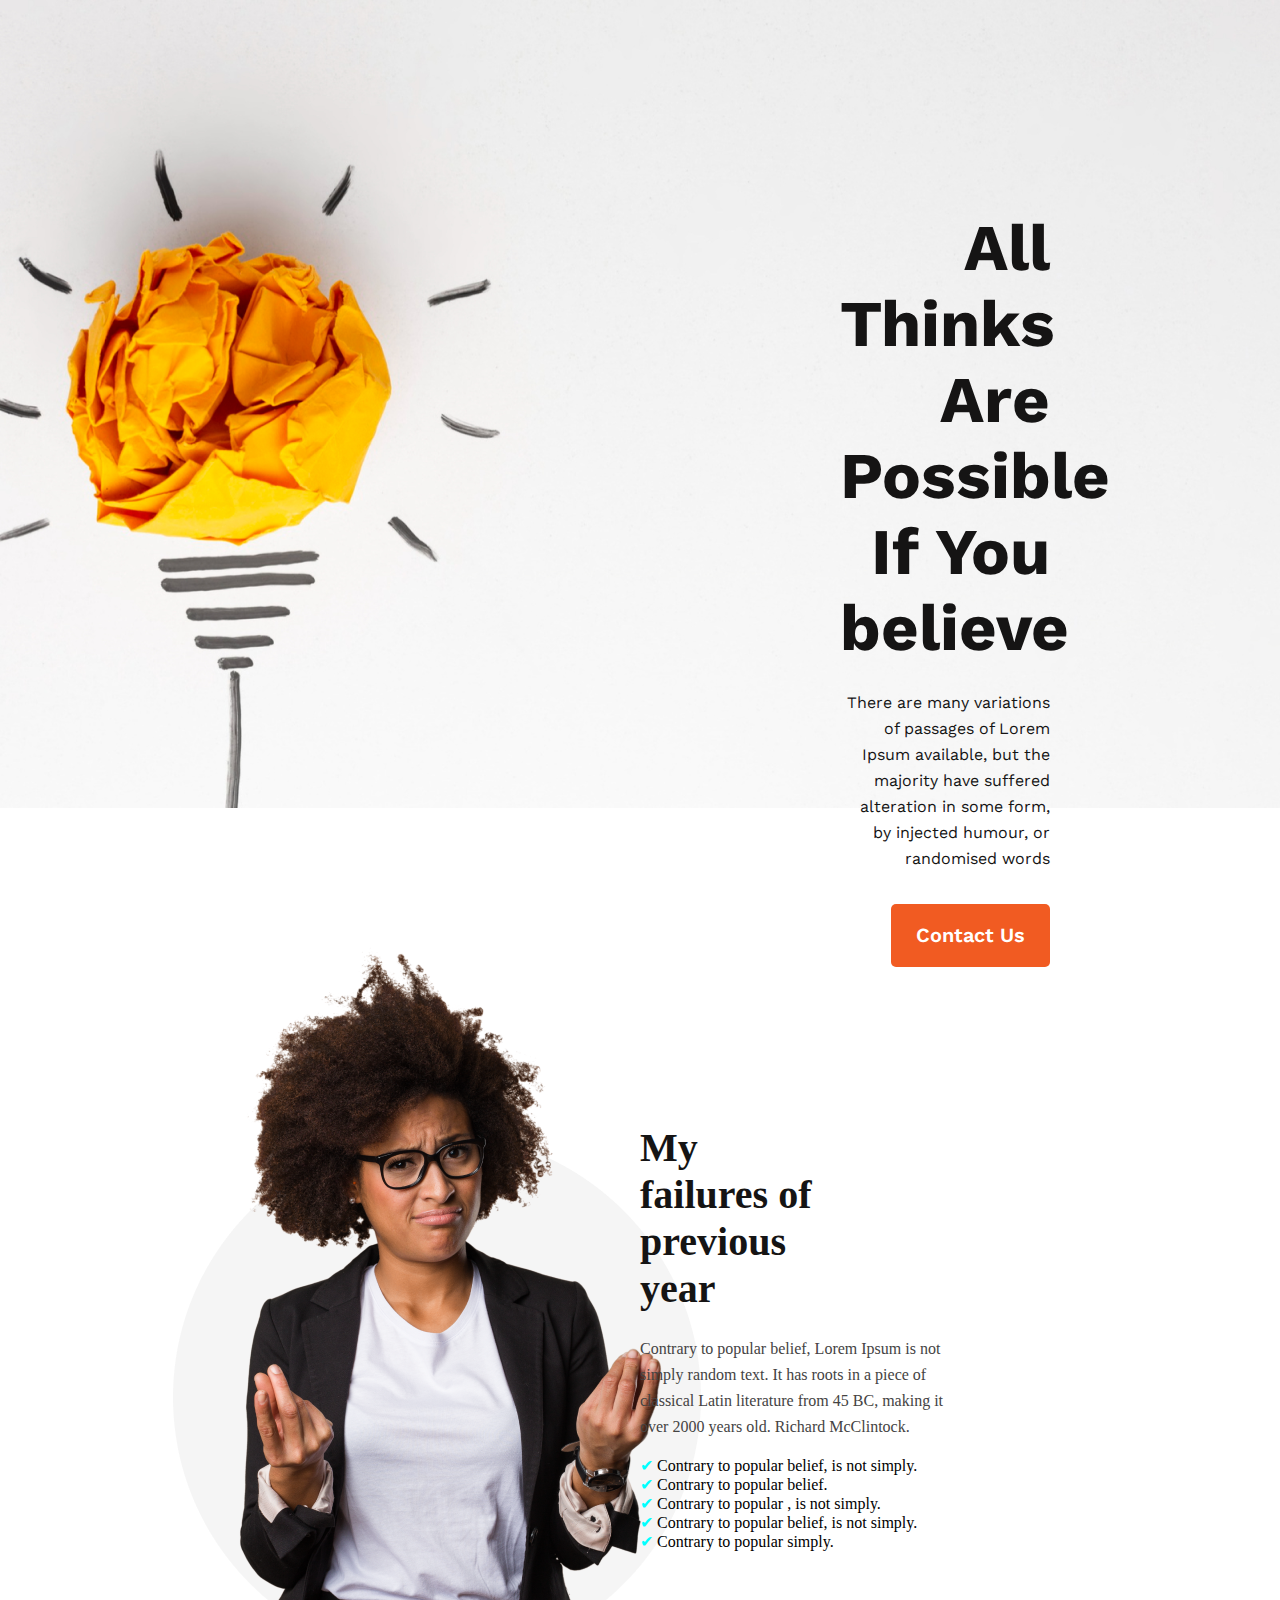
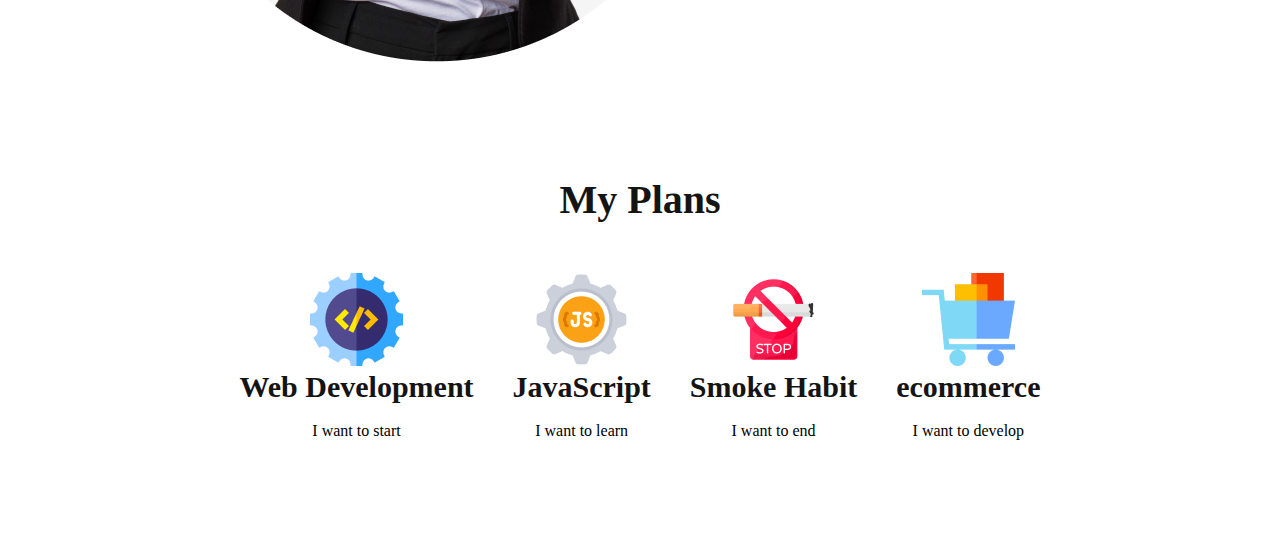
==== index.html @ 74bc1f3d "new year project-2" ====
<!DOCTYPE html>
<html lang="en">
  <head>
    <meta charset="UTF-8" />
    <meta name="viewport" content="width=device-width, initial-scale=1.0" />
    <title>New Year 2024</title>
    <link rel="preconnect" href="https://fonts.googleapis.com" />
    <link rel="preconnect" href="https://fonts.gstatic.com" crossorigin />
    <link
      href="https://fonts.googleapis.com/css2?family=Work+Sans:ital,wght@0,100..900;1,100..900&display=swap"
      rel="stylesheet"
    />

    <style>
      * {
        margin: 0;
        padding: 0;
        box-sizing: border-box;
      }
      .section-1 {
        background-image: url("images/banner/banner1.png");
        background-repeat: none;
        background-size: cover;
        max-height: 808px;
        background-position: center;
      }
      .heading-content {
        text-align: right;
        padding: 210px 230px 160px 840px;
        text-wrap: normal;
      }
      .heading-title {
        color: #151414;
        text-align: right;
        font-family: "Work Sans";
        font-size: 65px;
        font-style: normal;
        font-weight: 700;
        line-height: normal;
      }
      .heading-description {
        color: #151414;
        text-align: right;
        font-family: "Work Sans";
        font-size: 16px;
        font-style: normal;
        font-weight: 400;
        line-height: 26px;
        margin-top: 24px;
        margin-bottom: 32px;
      }
      .btn-primary {
        color: #ffffff;
        font-family: "Work Sans";
        font-size: 20px;
        font-style: normal;
        font-weight: 600;
        line-height: 23px;
        letter-spacing: 0em;
        text-align: center;
        background-color: #f15b22;
        border-radius: 5px;
        padding: 20px 25px;
        border: none;
      }

      .container {
        display: flex;
        justify-content: space-around;
        align-items: center;
        margin-top: 130px;
      }
      .body-section {
        width: 50%;
        align-items: center;
      }
      .body-title {
        color: #151414;
        font-size: 40px;
        font-weight: 700;
        margin-right: 450px;
      }
      .body-description {
        color: #444343;
        font-size: 16px;
        font-weight: 400;
        line-height: 26px; /* 162.5% */
        margin-right: 320px;
        margin-top: 24px;
      }
      ul {
        list-style-type: none;
        margin-top: 16px;
      }
      ul li:before {
        content: "\2714\0020";
        color: aqua;
      }
      .body-image {
        margin-left: 150px;
      }
      .margin {
        margin-top: 70px;
      }
      .section-3 {
        margin: 110px 220px;
        text-align: center;
      }

      .plan-name {
        color: #151414;
        font-size: 40px;
        font-weight: 700;
        margin-bottom: 50px;
      }
      .my-plan {
        display: flex;
        justify-content: space-around;
        align-items: center;
      }
      plan img {
        width: 92px;
        height: 92px;
      }
      .plan-title {
        color: #151414;
        font-size: 30px;
        font-weight: 700;
        margin-bottom: 18px;
      }
    </style>
  </head>
  <body>
    <main>
      <section class="section-1">
        <div class="heading-content">
          <h3 class="heading-title">All Thinks Are Possible If You believe</h3>
          <p class="heading-description">
            There are many variations of passages of Lorem Ipsum available, but
            the majority have suffered alteration in some form, by injected
            humour, or randomised words
          </p>
          <button class="btn-primary" type="button">Contact Us</button>
        </div>
      </section>
      <section class="section-2">
        <div class="container">
          <div class="body-section">
            <img class="body-image" src="./images/person.png" alt="" />
          </div>
          <div class="body-section margin">
            <h3 class="body-title">My failures of previous year</h3>
            <p class="body-description">
              Contrary to popular belief, Lorem Ipsum is not simply random text.
              It has roots in a piece of classical Latin literature from 45 BC,
              making it over 2000 years old. Richard McClintock.
            </p>
            <ul>
              <li>Contrary to popular belief, is not simply.</li>
              <li>Contrary to popular belief.</li>
              <li>Contrary to popular , is not simply.</li>
              <li>Contrary to popular belief, is not simply.</li>
              <li>Contrary to popular simply.</li>
            </ul>
          </div>
        </div>
      </section>

      <section class="section-3">
        <h3 class="plan-name">My Plans</h3>
        <div class="my-plan">
          <div class="plan">
            <img src="images/icons/web.png" alt="" />
            <h3 class="plan-title">Web Development</h3>
            <p class="plan-description">I want to start</p>
          </div>
          <div class="plan">
            <img src="images/icons/js.png" alt="" />
            <h3 class="plan-title">JavaScript</h3>
            <p class="plan-description">I want to learn</p>
          </div>
          <div class="plan">
            <img src="images/icons/smoke.png" alt="" />
            <h3 class="plan-title">Smoke Habit</h3>
            <p class="plan-description">I want to end</p>
          </div>
          <div class="plan">
            <img src="images/icons/ecom.png" alt="" />
            <h3 class="plan-title">ecommerce</h3>
            <p class="plan-description">I want to develop</p>
          </div>
        </div>
      </section>
    </main>
    <footer></footer>
  </body>
</html>
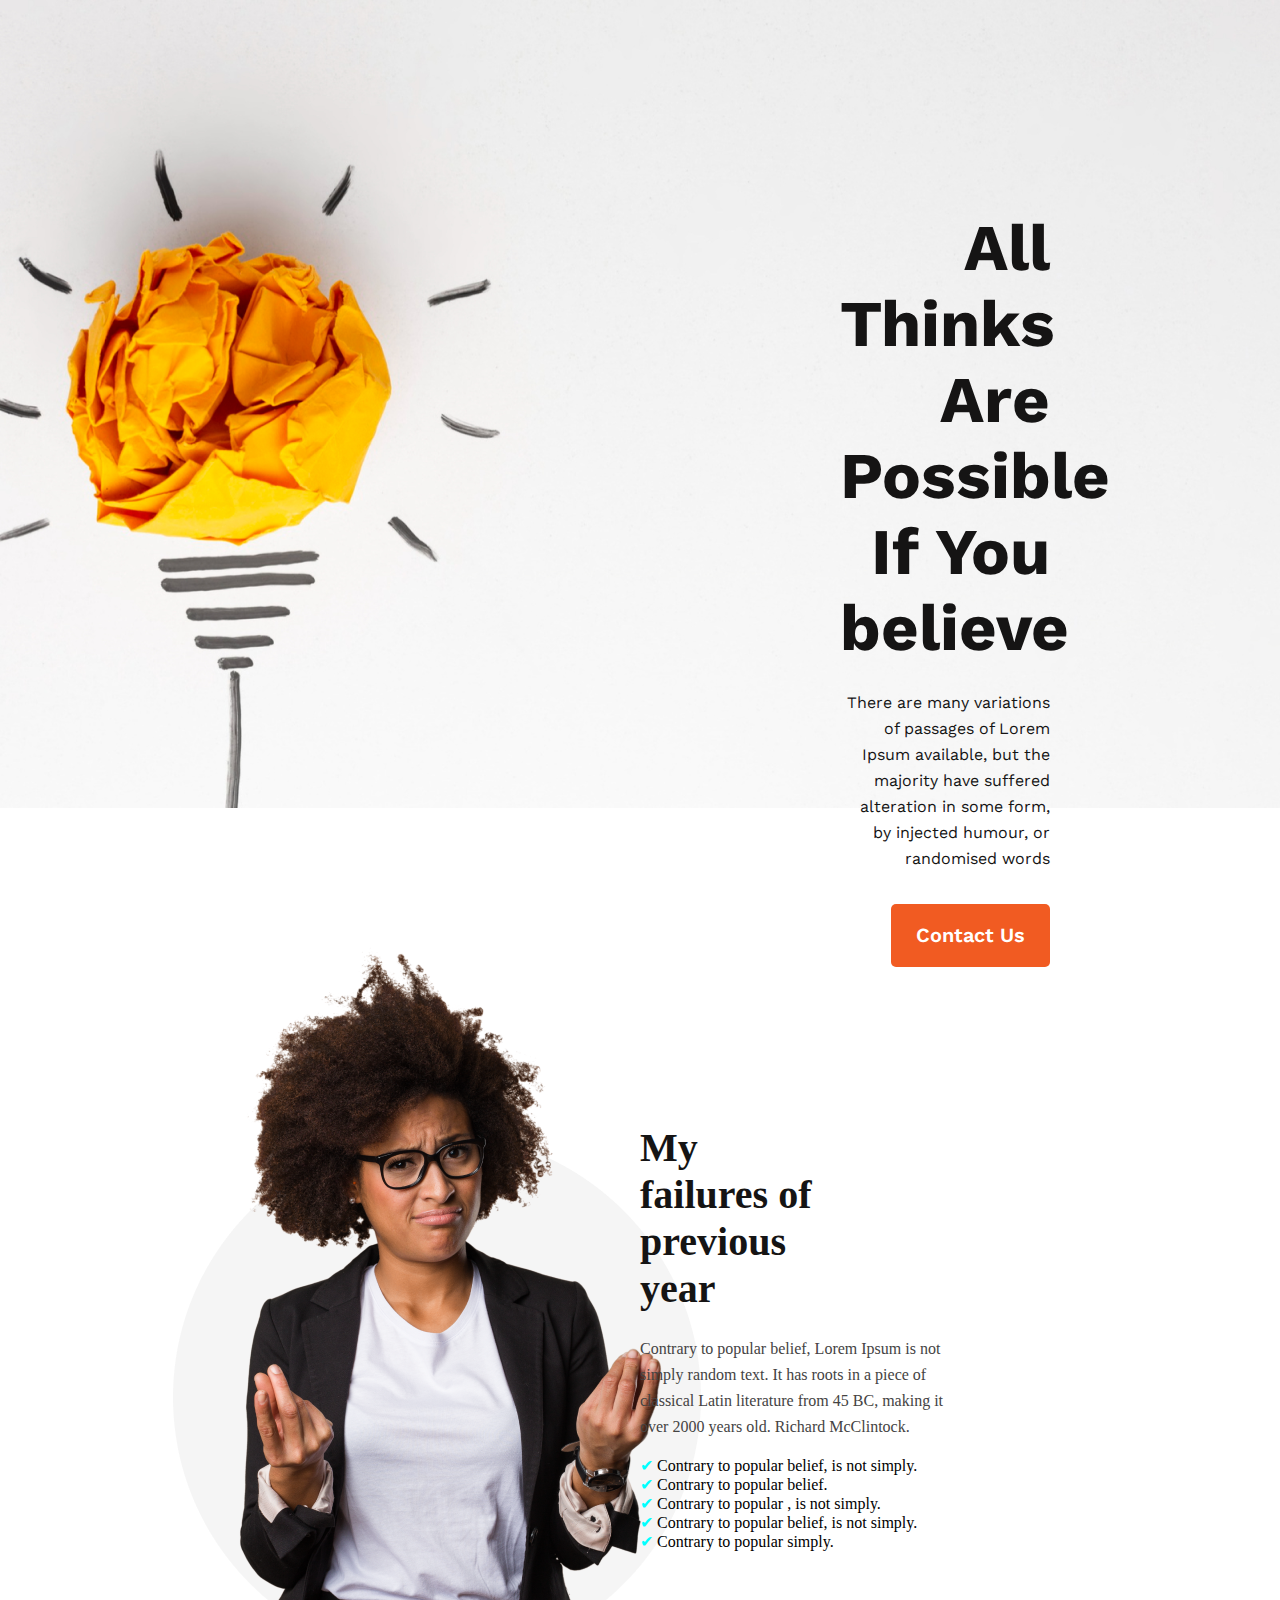
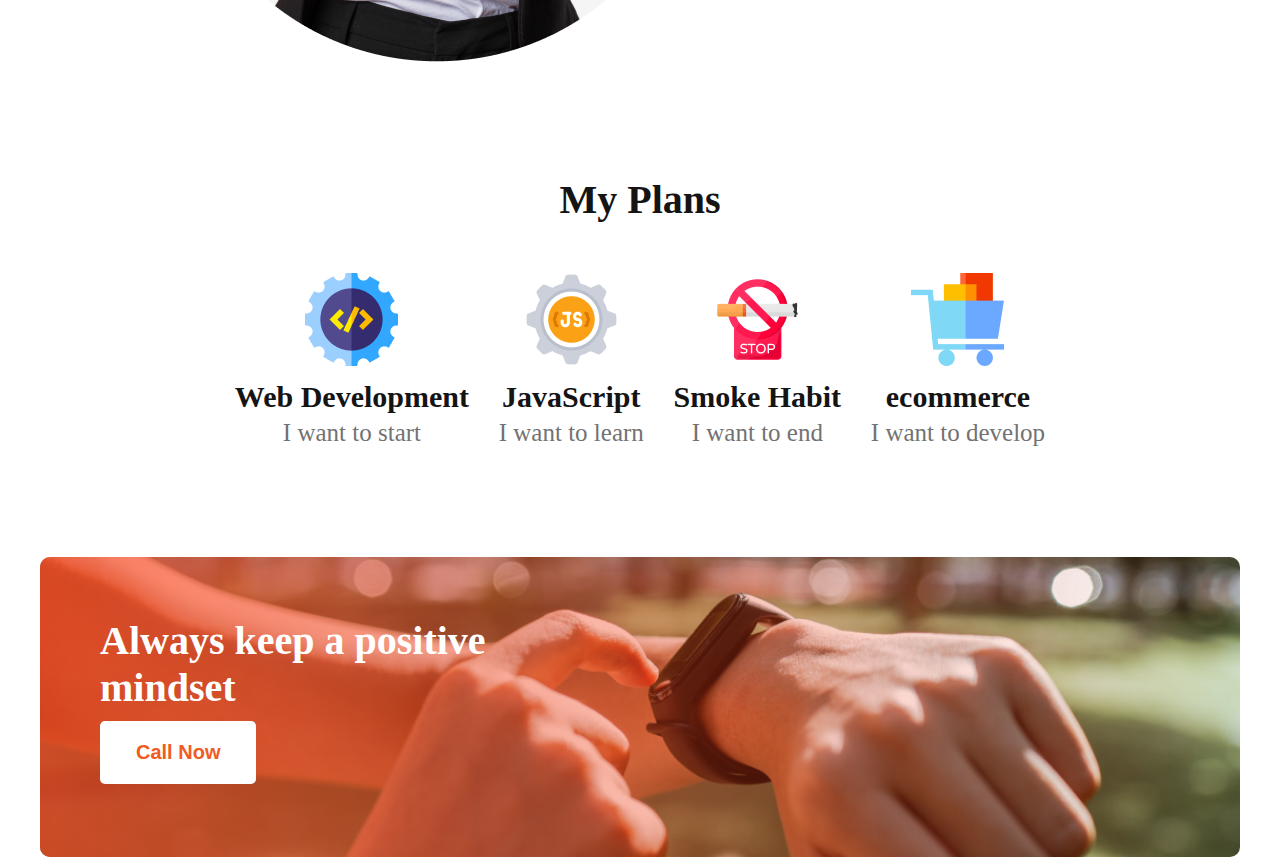
==== commit 2dbfd534: "call section" ====
--- a/index.html
+++ b/index.html
@@ -126,7 +126,68 @@
         color: #151414;
         font-size: 30px;
         font-weight: 700;
-        margin-bottom: 18px;
+        margin-top: 10px;
+      }
+      .plan-description {
+        color: #737272;
+        text-align: center;
+        font-size: 25px;
+        font-weight: 500;
+        margin-top: 5px;
+      }
+
+      .section-4 {
+        display: flex;
+        justify-content: center;
+        align-items: center;
+      }
+
+      .image-overlay {
+        position: relative;
+        height: 300px; /* Adjust height as needed */
+        width: 1200px; /* Adjust width as needed */
+        background-image: url("images/watch.png"); /* Replace 'your-image-url.jpg' with your image URL */
+        background-size: cover;
+        background-position: center;
+        border-radius: 10px;
+      }
+
+      .image-overlay::before {
+        content: "";
+        position: absolute;
+        top: 0;
+        left: 0;
+        width: 100%;
+        height: 100%;
+        background: linear-gradient(
+          to left,
+          rgba(245, 100, 47, 0) 0%,
+          rgba(248, 68, 28, 0.721) 100%
+        );
+        border-radius: 10px;
+      }
+
+      .text-container {
+        position: absolute;
+        color: white; /* Adjust text color as needed */
+      }
+
+      .call-description {
+        color: #fff;
+        font-size: 40px;
+        font-weight: 700;
+        margin: 60px 700px 10px 60px;
+      }
+      .btn-call {
+        border-radius: 5px;
+        background: #fff;
+        padding: 20px 36px;
+        border: none;
+        margin: 0px 910px 0px 60px;
+        color: #f15b22;
+        text-align: center;
+        font-size: 20px;
+        font-weight: 600;
       }
     </style>
   </head>
@@ -191,6 +252,14 @@
           </div>
         </div>
       </section>
+      <section class="section-4">
+        <div class="image-overlay">
+          <div class="text-container">
+            <h3 class="call-description">Always keep a positive mindset</h3>
+            <button class="btn-call" type="button">Call Now</button>
+          </div>
+        </div>
+      </section>
     </main>
     <footer></footer>
   </body>
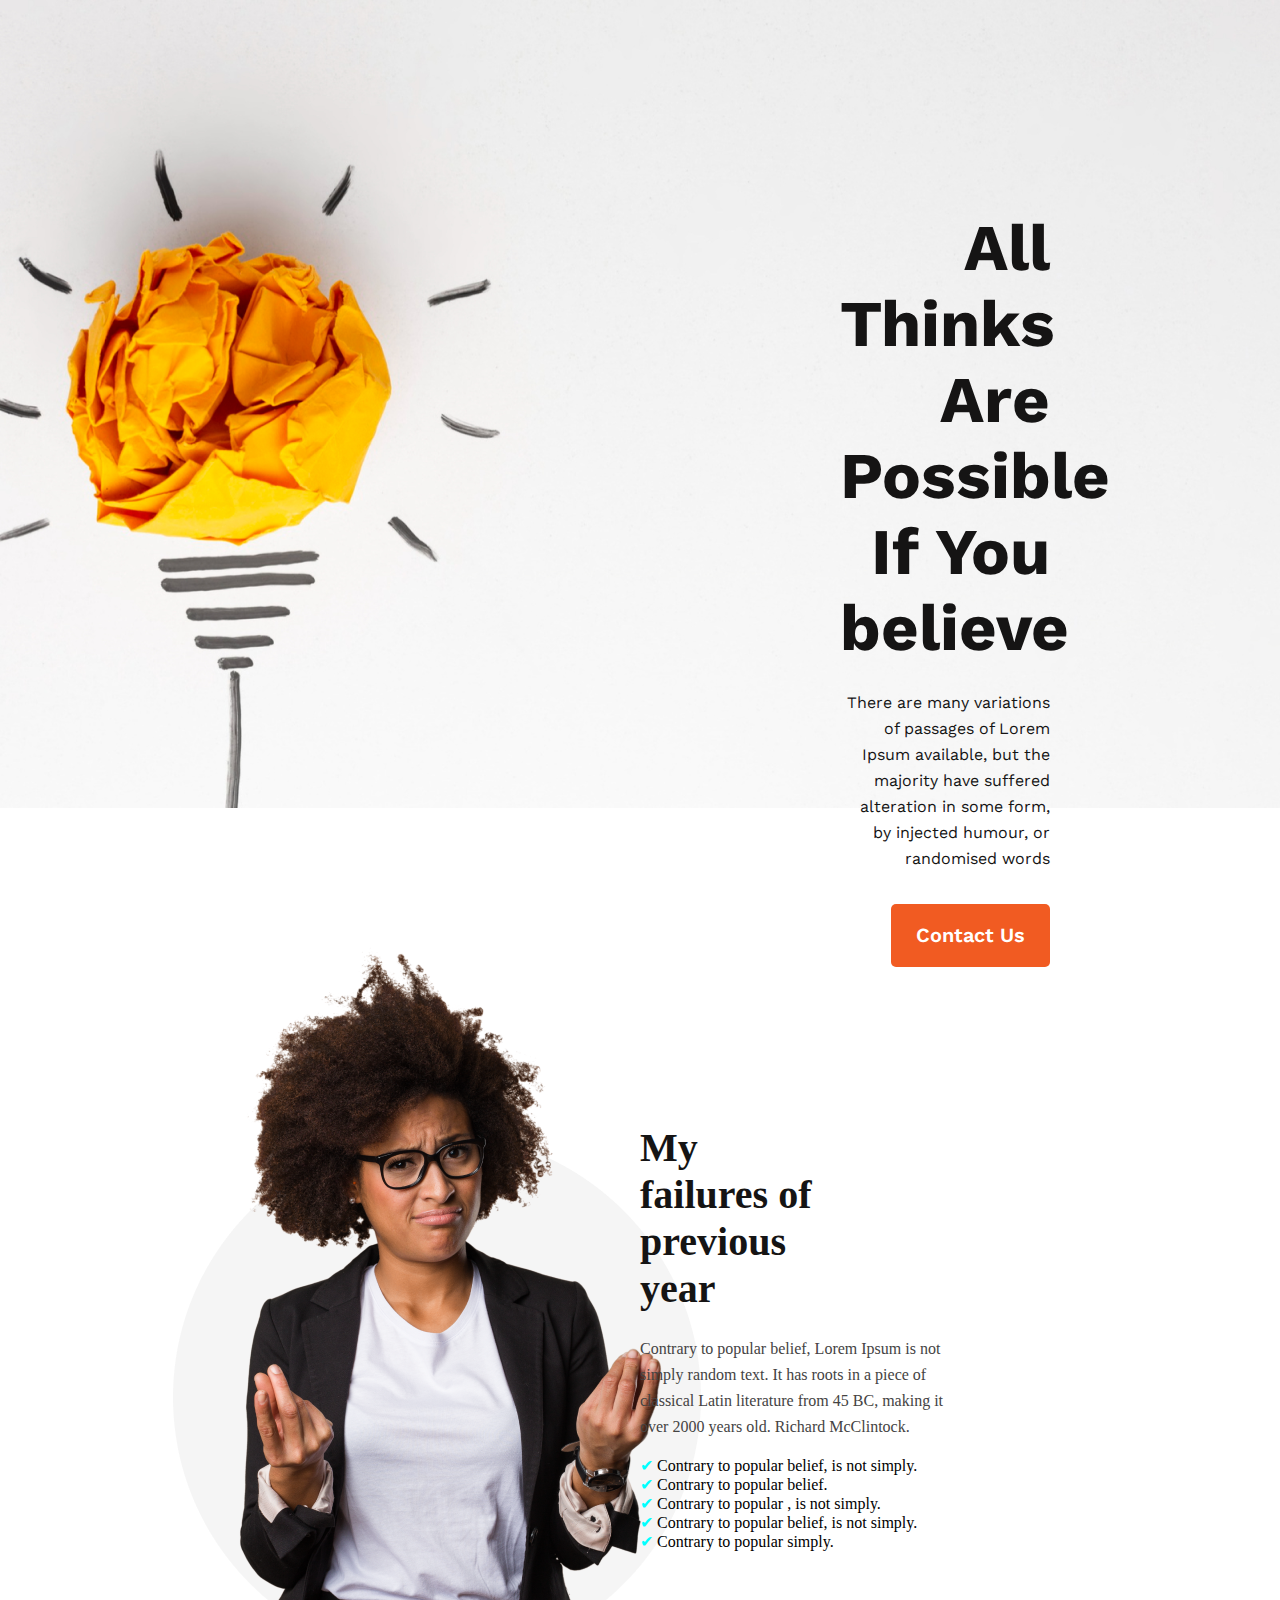
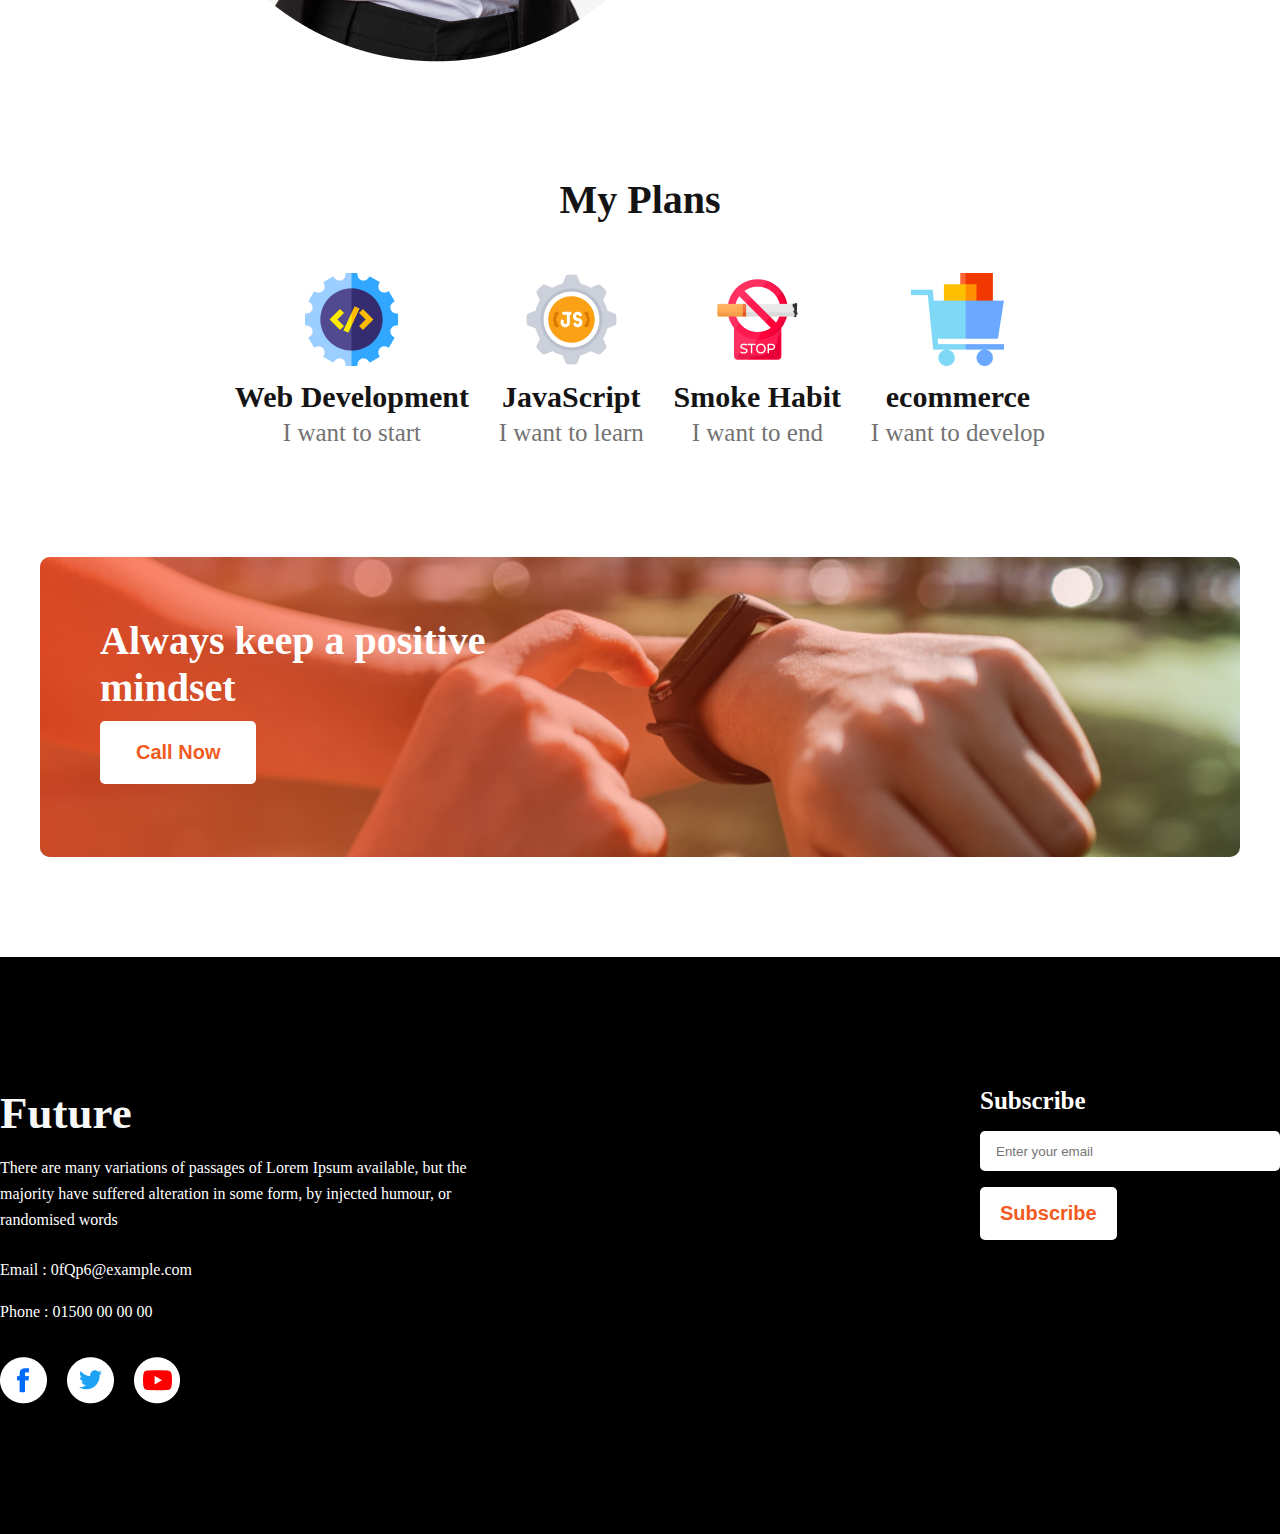
==== commit 3e293359: "Completed project 2" ====
--- a/index.html
+++ b/index.html
@@ -144,9 +144,9 @@
 
       .image-overlay {
         position: relative;
-        height: 300px; /* Adjust height as needed */
-        width: 1200px; /* Adjust width as needed */
-        background-image: url("images/watch.png"); /* Replace 'your-image-url.jpg' with your image URL */
+        height: 300px;
+        width: 1200px;
+        background-image: url("images/watch.png");
         background-size: cover;
         background-position: center;
         border-radius: 10px;
@@ -188,6 +188,78 @@
         text-align: center;
         font-size: 20px;
         font-weight: 600;
+      }
+
+      footer {
+        background-color: #000000;
+        margin-top: 100px;
+      }
+
+      .section-5 {
+        display: flex;
+        justify-content: center;
+      }
+      .footer-title {
+        color: #f8f8f8;
+        font-size: 45px;
+        font-weight: 700;
+        margin-top: 130px;
+      }
+      .footer-description {
+        color: #fff;
+        font-size: 16px;
+        font-weight: 400;
+        line-height: 26px;
+        margin-top: 16px;
+        margin-bottom: 24px;
+        width: 50%;
+      }
+      .footer-email {
+        color: #fff;
+        font-size: 16px;
+        font-weight: 400;
+        line-height: 26px;
+        margin-bottom: 16px;
+      }
+      .footer-phone {
+        color: #fff;
+        font-size: 16px;
+        font-weight: 400;
+        line-height: 26px;
+        margin-bottom: 32px;
+      }
+      .footer-image {
+        display: flex;
+        gap: 20px;
+        margin-bottom: 130px;
+      }
+
+      .footer-subscribe {
+        color: #fff;
+        font-size: 25px;
+        font-weight: 600;
+        margin-top: 130px;
+        margin-bottom: 16px;
+      }
+      .footer-input {
+        width: 300px;
+        height: 40px;
+        border-radius: 5px;
+        border: none;
+        padding-left: 16px;
+        margin-bottom: 16px;
+        display: block;
+      }
+      .btn-subscribe {
+        border-radius: 5px;
+        background: #ffffff;
+        padding: 15px 20px;
+        border: none;
+        color: #f15b22;
+        text-align: center;
+        font-size: 20px;
+        font-weight: 600;
+        display: block;
       }
     </style>
   </head>
@@ -261,6 +333,37 @@
         </div>
       </section>
     </main>
-    <footer></footer>
+    <footer>
+      <section class="section-5">
+        <div class="footer-section">
+          <h3 class="footer-title">Future</h3>
+          <p class="footer-description">
+            There are many variations of passages of Lorem Ipsum available, but
+            the majority have suffered alteration in some form, by injected
+            humour, or randomised words
+          </p>
+          <p class="footer-email">Email : 0fQp6@example.com</p>
+          <p class="footer-phone">Phone : 01500 00 00 00</p>
+          <div class="footer-image">
+            <img src="images/icons/fb.png" alt="" />
+            <img src="images/icons/twitter.png" alt="" />
+            <img src="images/icons/youtube.png" alt="" />
+          </div>
+        </div>
+        <div class="footer-section">
+          <h3 class="footer-subscribe">Subscribe</h3>
+          <form action="">
+            <input
+              class="footer-input"
+              type="email"
+              name="email"
+              id=""
+              placeholder="Enter your email"
+            />
+            <input class="btn-subscribe" type="submit" value="Subscribe" />
+          </form>
+        </div>
+      </section>
+    </footer>
   </body>
 </html>
